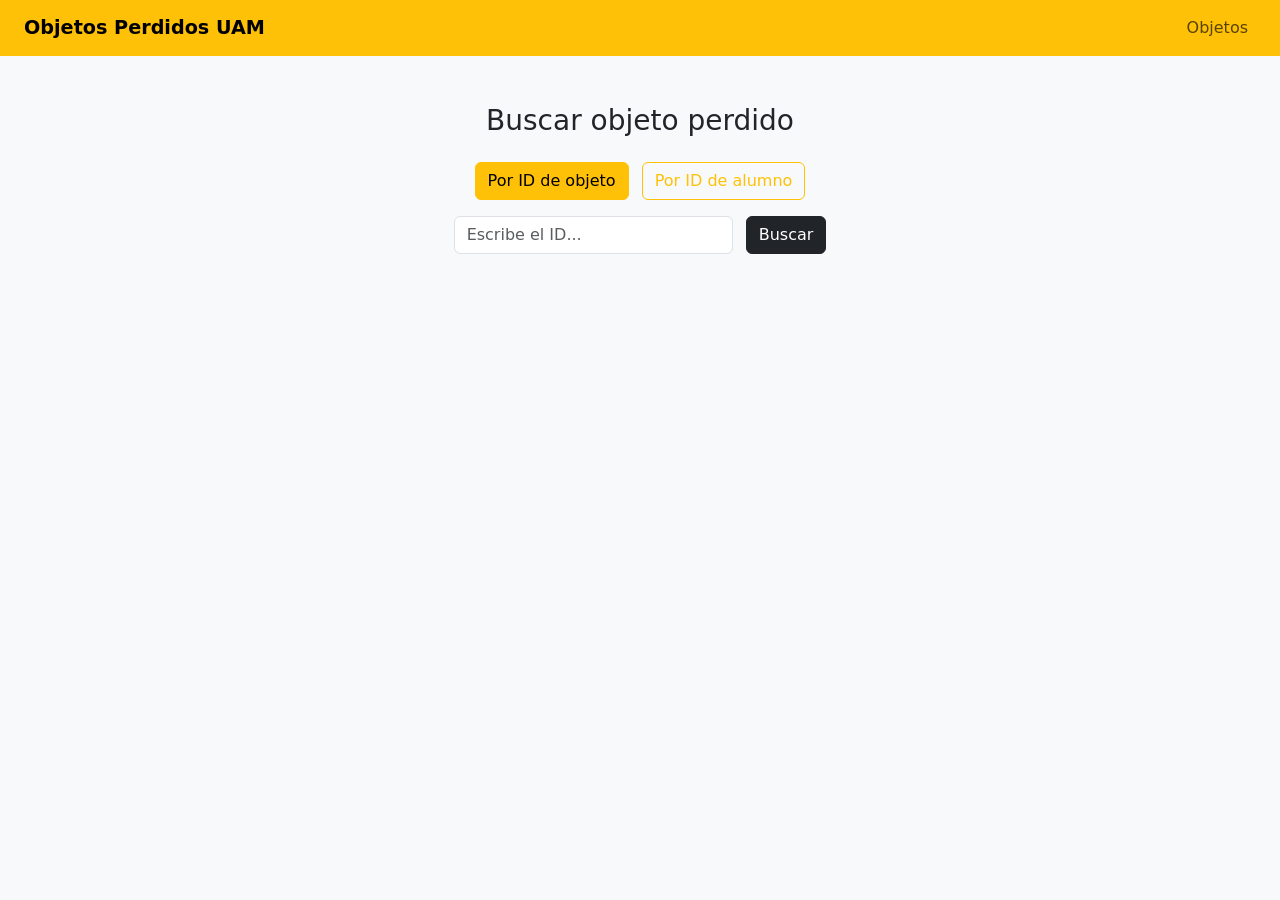
==== alumnos/src/main/resources/static/Index.html @ e8bd0428 "pagina html avance proyecto" ====
<!DOCTYPE html>
<html lang="es">
<head>
    <meta charset="UTF-8">
    <meta name="viewport" content="width=device-width, initial-scale=1.0">
    <title>Objetos Perdidos — UAM</title>
    <link href="https://cdn.jsdelivr.net/npm/bootstrap@5.3.8/dist/css/bootstrap.min.css" rel="stylesheet">
    <link rel="stylesheet" href="css/main.css">
</head>
<body>

<nav class="navbar navbar-expand-lg bg-warning">
    <div class="container-fluid px-4">
        <a class="navbar-brand fw-bold" href="#"> Objetos Perdidos UAM</a>
        <div class="navbar-nav ms-auto">
            <a class="nav-link" href="#">Objetos</a>

        </div>
    </div>
</nav>

<div class="container mt-5">
    <h3 class="text-center mb-4">Buscar objeto perdido</h3>

    <div class="text-center mb-3">
        <button class="btn btn-warning me-2" onclick="setSearchMode('objeto')">Por ID de objeto</button>
        <button class="btn btn-outline-warning" onclick="setSearchMode('alumno')">Por ID de alumno</button>
    </div>

    <div class="text-center mb-4">
        <input id="searchInput" type="number" class="form-control d-inline w-25" placeholder="Escribe el ID...">
        <button class="btn btn-dark ms-2" onclick="buscar()">Buscar</button>
    </div>
</div>

<!-- RESULTADO OBJETO INDIVIDUAL -->
<div id="resultado" style="display:none;">
    <div class="container">

        <div id="cardObjeto" style="display:none;">
            <div class="row justify-content-center">
                <div class="col-md-6">
                    <div class="card mb-4">
                        <img id="objImagen" src="assets/imagen.jpg" class="card-img-top"
                             style="height:250px; object-fit:cover;"
                             onerror="this.src='assets/imagen.jpg'">
                        <div class="card-body">
                            <h5 class="card-title" id="objDescripcion"></h5>
                            <p><strong>ID:</strong> <span id="objId"></span></p>
                            <p><strong>Fecha:</strong> <span id="objFecha"></span></p>
                            <p><strong>Estado:</strong> <span id="estadoBadge" class="badge"></span></p>
                            <p><strong>Reportado por:</strong> <span id="objAlumno"></span></p>
                            <p><strong>Carrera:</strong> <span id="objCarrera"></span></p>
                            <p><strong>Email:</strong> <span id="objEmail"></span></p>
                        </div>
                    </div>
                </div>
            </div>
        </div>

        <div id="listaObjetos" style="display:none;">
            <h5 class="text-center mb-3">Objetos reportados por este alumno</h5>
            <div id="listaContainer" class="row justify-content-center"></div>
        </div>

        <div id="errorMsg" class="text-center" style="display:none;">
            <p class="text-danger mt-3">No se encontró ningún resultado con ese ID.</p>
        </div>

    </div>
</div>

<script src="https://cdn.jsdelivr.net/npm/bootstrap@5.3.8/dist/js/bootstrap.bundle.min.js"></script>
<script src="js/main.js"></script>
</body>
</html>
---- alumnos/src/main/resources/static/css/main.css ----
body {
    background-color: #f8f9fa;
}

.navbar-brand {
    font-size: 1.2rem;
}
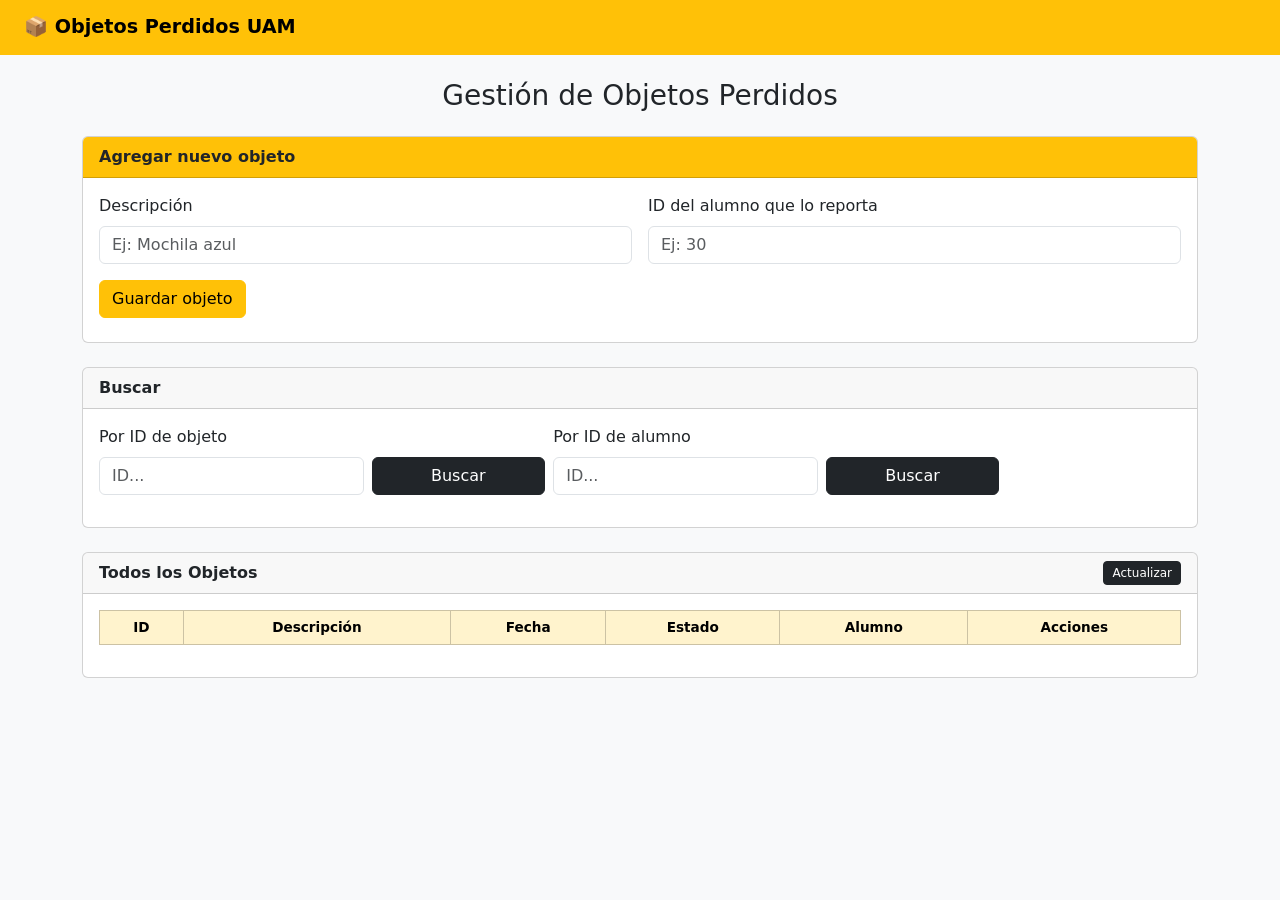
==== commit 3a6b0dd4: "pagina html 2" ====
--- a/alumnos/src/main/resources/static/Index.html
+++ b/alumnos/src/main/resources/static/Index.html
@@ -3,7 +3,7 @@
 <head>
     <meta charset="UTF-8">
     <meta name="viewport" content="width=device-width, initial-scale=1.0">
-    <title>Objetos Perdidos — UAM</title>
+    <title>Objetos Perdidos UAM</title>
     <link href="https://cdn.jsdelivr.net/npm/bootstrap@5.3.8/dist/css/bootstrap.min.css" rel="stylesheet">
     <link rel="stylesheet" href="css/main.css">
 </head>
@@ -11,66 +11,118 @@
 
 <nav class="navbar navbar-expand-lg bg-warning">
     <div class="container-fluid px-4">
-        <a class="navbar-brand fw-bold" href="#"> Objetos Perdidos UAM</a>
-        <div class="navbar-nav ms-auto">
-            <a class="nav-link" href="#">Objetos</a>
-
-        </div>
+        <a class="navbar-brand fw-bold" href="#">📦 Objetos Perdidos UAM</a>
     </div>
 </nav>
 
-<div class="container mt-5">
-    <h3 class="text-center mb-4">Buscar objeto perdido</h3>
+<div class="container mt-4">
+    <h3 class="text-center mb-4">Gestión de Objetos Perdidos</h3>
 
-    <div class="text-center mb-3">
-        <button class="btn btn-warning me-2" onclick="setSearchMode('objeto')">Por ID de objeto</button>
-        <button class="btn btn-outline-warning" onclick="setSearchMode('alumno')">Por ID de alumno</button>
+    <!-- AGREGAR -->
+    <div class="card mb-4">
+        <div class="card-header bg-warning fw-bold">Agregar nuevo objeto</div>
+        <div class="card-body">
+            <div class="row g-3">
+                <div class="col-md-6">
+                    <label class="form-label">Descripción</label>
+                    <input type="text" id="inputDescripcion" class="form-control" placeholder="Ej: Mochila azul">
+                </div>
+                <div class="col-md-6">
+                    <label class="form-label">ID del alumno que lo reporta</label>
+                    <input type="number" id="inputAlumno" class="form-control" placeholder="Ej: 30">
+                </div>
+            </div>
+            <div class="mt-3">
+                <button class="btn btn-warning" onclick="guardarObjeto()">Guardar objeto</button>
+            </div>
+            <div id="mensajeGuardar" class="mt-2"></div>
+        </div>
     </div>
 
-    <div class="text-center mb-4">
-        <input id="searchInput" type="number" class="form-control d-inline w-25" placeholder="Escribe el ID...">
-        <button class="btn btn-dark ms-2" onclick="buscar()">Buscar</button>
+    <!-- BUSCAR -->
+    <div class="card mb-4">
+        <div class="card-header fw-bold">Buscar</div>
+        <div class="card-body">
+            <div class="row g-2 align-items-end">
+                <div class="col-md-3">
+                    <label class="form-label">Por ID de objeto</label>
+                    <input type="number" id="inputBuscarObjeto" class="form-control" placeholder="ID...">
+                </div>
+                <div class="col-md-2">
+                    <button class="btn btn-dark w-100" onclick="buscarPorId()">Buscar</button>
+                </div>
+                <div class="col-md-3">
+                    <label class="form-label">Por ID de alumno</label>
+                    <input type="number" id="inputBuscarAlumno" class="form-control" placeholder="ID...">
+                </div>
+                <div class="col-md-2">
+                    <button class="btn btn-dark w-100" onclick="buscarPorAlumno()">Buscar</button>
+                </div>
+            </div>
+            <div id="resultadoBusqueda" class="mt-3"></div>
+        </div>
     </div>
+
+    <!-- TABLA -->
+    <div class="card mb-4">
+        <div class="card-header fw-bold d-flex justify-content-between align-items-center">
+            Todos los Objetos
+            <button class="btn btn-sm btn-dark" onclick="cargarTodos()">Actualizar</button>
+        </div>
+        <div class="card-body">
+            <div class="table-responsive">
+                <table class="table table-bordered table-hover text-center align-middle">
+                    <thead class="table-warning">
+                    <tr>
+                        <th>ID</th>
+                        <th>Descripción</th>
+                        <th>Fecha</th>
+                        <th>Estado</th>
+                        <th>Alumno</th>
+                        <th>Acciones</th>
+                    </tr>
+                    </thead>
+                    <tbody id="tablaObjetos"></tbody>
+                </table>
+            </div>
+        </div>
+    </div>
+
 </div>
 
-<!-- RESULTADO OBJETO INDIVIDUAL -->
-<div id="resultado" style="display:none;">
-    <div class="container">
-
-        <div id="cardObjeto" style="display:none;">
-            <div class="row justify-content-center">
-                <div class="col-md-6">
-                    <div class="card mb-4">
-                        <img id="objImagen" src="assets/imagen.jpg" class="card-img-top"
-                             style="height:250px; object-fit:cover;"
-                             onerror="this.src='assets/imagen.jpg'">
-                        <div class="card-body">
-                            <h5 class="card-title" id="objDescripcion"></h5>
-                            <p><strong>ID:</strong> <span id="objId"></span></p>
-                            <p><strong>Fecha:</strong> <span id="objFecha"></span></p>
-                            <p><strong>Estado:</strong> <span id="estadoBadge" class="badge"></span></p>
-                            <p><strong>Reportado por:</strong> <span id="objAlumno"></span></p>
-                            <p><strong>Carrera:</strong> <span id="objCarrera"></span></p>
-                            <p><strong>Email:</strong> <span id="objEmail"></span></p>
-                        </div>
-                    </div>
+<!-- MODAL EDITAR -->
+<div class="modal fade" id="modalEditar" tabindex="-1">
+    <div class="modal-dialog">
+        <div class="modal-content">
+            <div class="modal-header bg-warning">
+                <h5 class="modal-title fw-bold">Editar Objeto</h5>
+                <button type="button" class="btn-close" data-bs-dismiss="modal"></button>
+            </div>
+            <div class="modal-body">
+                <input type="hidden" id="editId">
+                <div class="mb-3">
+                    <label class="form-label">Descripción</label>
+                    <input type="text" id="editDescripcion" class="form-control">
                 </div>
+                <div class="mb-3">
+                    <label class="form-label">Estado</label>
+                    <select id="editEstado" class="form-select">
+                        <option value="PERDIDO">PERDIDO</option>
+                        <option value="ENCONTRADO">ENCONTRADO</option>
+                    </select>
+                </div>
+                <div id="mensajeEditar"></div>
+            </div>
+            <div class="modal-footer">
+                <button class="btn btn-secondary" data-bs-dismiss="modal">Cancelar</button>
+                <button class="btn btn-warning" onclick="guardarEdicion()">Guardar Cambios</button>
             </div>
         </div>
-
-        <div id="listaObjetos" style="display:none;">
-            <h5 class="text-center mb-3">Objetos reportados por este alumno</h5>
-            <div id="listaContainer" class="row justify-content-center"></div>
-        </div>
-
-        <div id="errorMsg" class="text-center" style="display:none;">
-            <p class="text-danger mt-3">No se encontró ningún resultado con ese ID.</p>
-        </div>
-
     </div>
 </div>
 
 <script src="https://cdn.jsdelivr.net/npm/bootstrap@5.3.8/dist/js/bootstrap.bundle.min.js"></script>
 <script src="js/main.js"></script>
+<script>cargarTodos();</script>
 </body>
 </html>
--- a/alumnos/src/main/resources/static/css/main.css
+++ b/alumnos/src/main/resources/static/css/main.css
@@ -4,4 +4,18 @@
 
 .navbar-brand {
     font-size: 1.2rem;
+}
+
+.table {
+    font-size: 0.85rem;
+}
+
+.table td, .table th {
+    padding: 6px 8px;
+    vertical-align: middle;
+}
+
+.btn-sm {
+    font-size: 0.75rem;
+    padding: 2px 8px;
 }
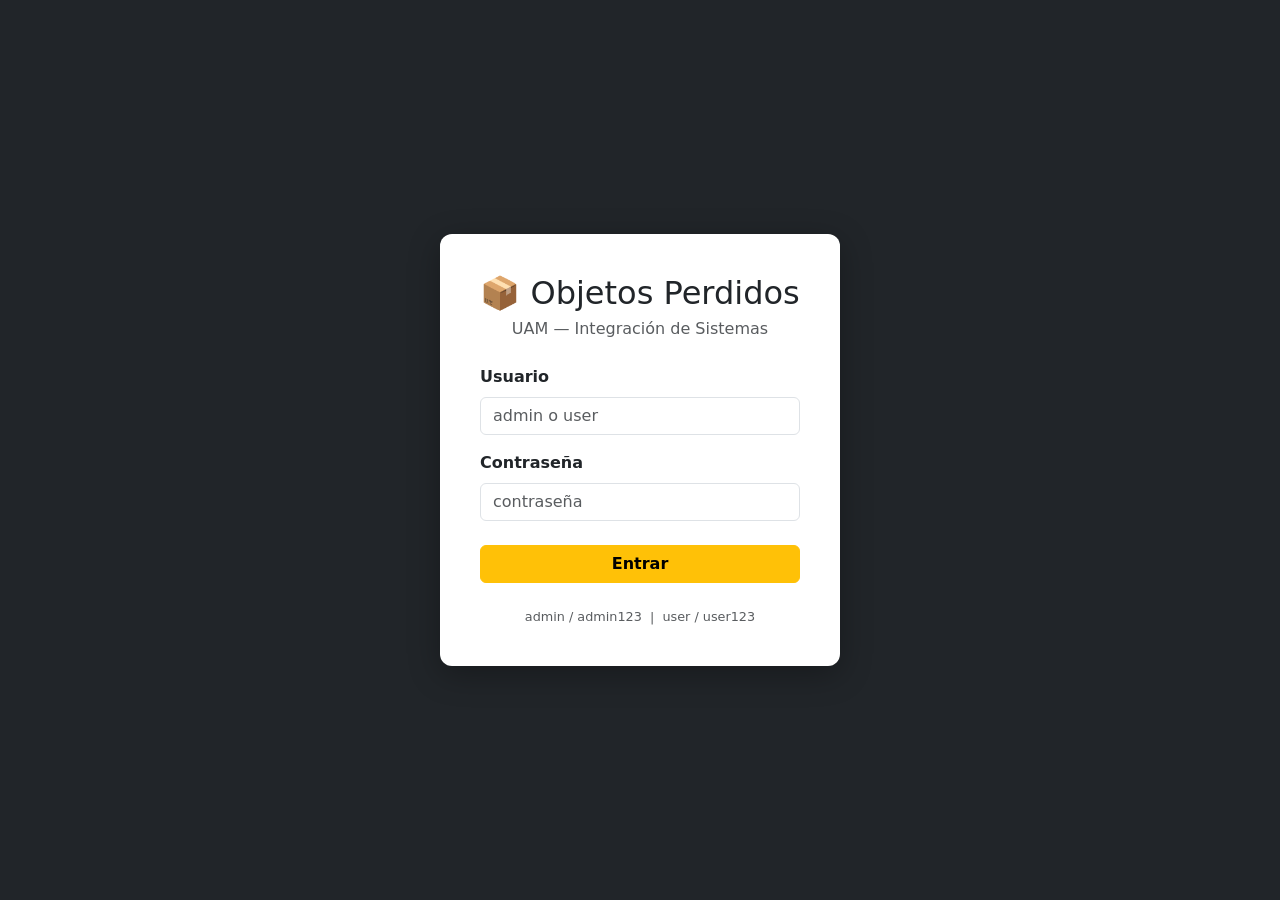
==== commit 56981d42: "Configuracion para Railway" ====
--- a/alumnos/src/main/resources/static/Index.html
+++ b/alumnos/src/main/resources/static/Index.html
@@ -9,82 +9,192 @@
 </head>
 <body>
 
-<nav class="navbar navbar-expand-lg bg-warning">
-    <div class="container-fluid px-4">
-        <a class="navbar-brand fw-bold" href="#">📦 Objetos Perdidos UAM</a>
-    </div>
-</nav>
-
-<div class="container mt-4">
-    <h3 class="text-center mb-4">Gestión de Objetos Perdidos</h3>
-
-    <!-- AGREGAR -->
-    <div class="card mb-4">
-        <div class="card-header bg-warning fw-bold">Agregar nuevo objeto</div>
-        <div class="card-body">
-            <div class="row g-3">
+<!-- ===== LOGIN ===== -->
+<div id="loginPage">
+    <div class="login-box">
+        <h2 class="text-center mb-1">📦 Objetos Perdidos</h2>
+        <p class="text-center text-muted mb-4">UAM — Integración de Sistemas</p>
+        <div class="mb-3">
+            <label class="form-label fw-bold">Usuario</label>
+            <input type="text" id="loginUser" class="form-control" placeholder="admin o user">
+        </div>
+        <div class="mb-4">
+            <label class="form-label fw-bold">Contraseña</label>
+            <input type="password" id="loginPass" class="form-control" placeholder="contraseña">
+        </div>
+        <button class="btn btn-warning w-100 fw-bold" onclick="login()">Entrar</button>
+        <div id="loginError" class="text-danger text-center mt-3" style="display:none;">
+            Usuario o contraseña incorrectos.
+        </div>
+        <div class="text-muted text-center mt-4" style="font-size:0.8rem;">
+            admin / admin123 &nbsp;|&nbsp; user / user123
+        </div>
+    </div>
+</div>
+
+<!-- ===== DASHBOARD ===== -->
+<div id="dashboard" style="display:none;">
+
+    <!-- NAVBAR -->
+    <nav class="navbar navbar-expand-lg bg-warning">
+        <div class="container-fluid px-4">
+            <a class="navbar-brand fw-bold" href="#">📦 Objetos Perdidos UAM</a>
+            <div class="navbar-nav ms-auto d-flex flex-row align-items-center gap-3">
+                <button class="btn btn-sm btn-outline-dark" onclick="showSection('objetos')" id="btnObjetos">Objetos</button>
+                <button class="btn btn-sm btn-outline-dark" onclick="showSection('apis')" id="btnApis">🌍 APIs Externas</button>
+                <span id="userBadge" class="badge bg-dark"></span>
+                <button class="btn btn-sm btn-dark" onclick="logout()">Salir</button>
+            </div>
+        </div>
+    </nav>
+
+    <!-- SECCIÓN OBJETOS -->
+    <div id="sectionObjetos" class="container mt-4">
+        <h3 class="text-center mb-4">Gestión de Objetos Perdidos</h3>
+
+        <!-- AGREGAR — solo admin -->
+        <div id="formAgregar" class="card mb-4">
+            <div class="card-header bg-warning fw-bold">Agregar nuevo objeto</div>
+            <div class="card-body">
+                <div class="row g-3">
+                    <div class="col-md-6">
+                        <label class="form-label">Descripción</label>
+                        <input type="text" id="inputDescripcion" class="form-control" placeholder="Ej: Mochila azul">
+                    </div>
+                    <div class="col-md-6">
+                        <label class="form-label">ID del alumno que lo reporta</label>
+                        <input type="number" id="inputAlumno" class="form-control" placeholder="Ej: 30">
+                    </div>
+                </div>
+                <div class="mt-3">
+                    <button class="btn btn-warning" onclick="guardarObjeto()">Guardar objeto</button>
+                </div>
+                <div id="mensajeGuardar" class="mt-2"></div>
+            </div>
+        </div>
+
+        <!-- BUSCAR -->
+        <div class="card mb-4">
+            <div class="card-header fw-bold">Buscar</div>
+            <div class="card-body">
+                <div class="row g-2 align-items-end">
+                    <div class="col-md-3">
+                        <label class="form-label">Por ID de objeto</label>
+                        <input type="number" id="inputBuscarObjeto" class="form-control" placeholder="ID...">
+                    </div>
+                    <div class="col-md-2">
+                        <button class="btn btn-dark w-100" onclick="buscarPorId()">Buscar</button>
+                    </div>
+                    <div class="col-md-3">
+                        <label class="form-label">Por ID de alumno</label>
+                        <input type="number" id="inputBuscarAlumno" class="form-control" placeholder="ID...">
+                    </div>
+                    <div class="col-md-2">
+                        <button class="btn btn-dark w-100" onclick="buscarPorAlumno()">Buscar</button>
+                    </div>
+                </div>
+                <div id="resultadoBusqueda" class="mt-3"></div>
+            </div>
+        </div>
+
+        <!-- TABLA -->
+        <div class="card mb-4">
+            <div class="card-header fw-bold d-flex justify-content-between align-items-center">
+                Todos los Objetos
+                <button class="btn btn-sm btn-dark" onclick="cargarTodos()">Actualizar</button>
+            </div>
+            <div class="card-body">
+                <div class="table-responsive">
+                    <table class="table table-bordered table-hover text-center align-middle">
+                        <thead class="table-warning">
+                        <tr>
+                            <th>ID</th>
+                            <th>Descripción</th>
+                            <th>Fecha</th>
+                            <th>Estado</th>
+                            <th>Alumno</th>
+                            <th id="thAcciones">Acciones</th>
+                        </tr>
+                        </thead>
+                        <tbody id="tablaObjetos"></tbody>
+                    </table>
+                </div>
+            </div>
+        </div>
+    </div>
+
+    <!-- SECCIÓN APIs EXTERNAS -->
+    <div id="sectionApis" class="container mt-4" style="display:none;">
+        <h3 class="text-center mb-4">🌍 APIs Externas — Info de Países</h3>
+
+        <div class="card mb-4">
+            <div class="card-header bg-warning fw-bold">Buscar país</div>
+            <div class="card-body text-center">
+                <input id="inputPais" type="text" class="form-control d-inline w-25" placeholder="Ej: mexico, france, japan...">
+                <button class="btn btn-warning ms-2" onclick="buscarPais()">Buscar</button>
+                <div id="errorPais" class="text-danger mt-2" style="display:none;">No se encontró información para ese país.</div>
+            </div>
+        </div>
+
+        <div id="resultadoPais" style="display:none;">
+
+            <!-- Info general + bandera -->
+            <div class="row mb-4">
+                <div class="col-md-3 text-center">
+                    <img id="bandera" src="" alt="Bandera" class="img-fluid border shadow" style="max-height:130px;">
+                    <h5 id="nombrePais" class="mt-2 fw-bold"></h5>
+                    <span id="moneda" class="badge bg-warning text-dark"></span>
+                </div>
+                <div class="col-md-9">
+                    <div class="card h-100">
+                        <div class="card-header bg-warning fw-bold">Información General</div>
+                        <div class="card-body">
+                            <table class="table table-bordered mb-0">
+                                <tbody>
+                                <tr><th>Capital</th><td id="capital"></td></tr>
+                                <tr><th>Región</th><td id="region"></td></tr>
+                                <tr><th>Área</th><td id="area"></td></tr>
+                                <tr><th>Coordenadas</th><td id="coordenadas"></td></tr>
+                                <tr><th>Mapa</th><td><a id="mapaUrl" href="#" target="_blank">Ver en OpenStreetMap 🗺️</a></td></tr>
+                                </tbody>
+                            </table>
+                        </div>
+                    </div>
+                </div>
+            </div>
+
+            <!-- Clima y economía -->
+            <div class="row mb-4">
                 <div class="col-md-6">
-                    <label class="form-label">Descripción</label>
-                    <input type="text" id="inputDescripcion" class="form-control" placeholder="Ej: Mochila azul">
+                    <div class="card h-100">
+                        <div class="card-header bg-info text-white fw-bold">🌤 Clima actual</div>
+                        <div class="card-body">
+                            <table class="table table-bordered mb-0">
+                                <tbody>
+                                <tr><th>Temperatura</th><td id="temperatura"></td></tr>
+                                <tr><th>Humedad</th><td id="humedad"></td></tr>
+                                <tr><th>Condición</th><td id="clima"></td></tr>
+                                </tbody>
+                            </table>
+                        </div>
+                    </div>
                 </div>
                 <div class="col-md-6">
-                    <label class="form-label">ID del alumno que lo reporta</label>
-                    <input type="number" id="inputAlumno" class="form-control" placeholder="Ej: 30">
-                </div>
-            </div>
-            <div class="mt-3">
-                <button class="btn btn-warning" onclick="guardarObjeto()">Guardar objeto</button>
-            </div>
-            <div id="mensajeGuardar" class="mt-2"></div>
-        </div>
-    </div>
-
-    <!-- BUSCAR -->
-    <div class="card mb-4">
-        <div class="card-header fw-bold">Buscar</div>
-        <div class="card-body">
-            <div class="row g-2 align-items-end">
-                <div class="col-md-3">
-                    <label class="form-label">Por ID de objeto</label>
-                    <input type="number" id="inputBuscarObjeto" class="form-control" placeholder="ID...">
-                </div>
-                <div class="col-md-2">
-                    <button class="btn btn-dark w-100" onclick="buscarPorId()">Buscar</button>
-                </div>
-                <div class="col-md-3">
-                    <label class="form-label">Por ID de alumno</label>
-                    <input type="number" id="inputBuscarAlumno" class="form-control" placeholder="ID...">
-                </div>
-                <div class="col-md-2">
-                    <button class="btn btn-dark w-100" onclick="buscarPorAlumno()">Buscar</button>
-                </div>
-            </div>
-            <div id="resultadoBusqueda" class="mt-3"></div>
-        </div>
-    </div>
-
-    <!-- TABLA -->
-    <div class="card mb-4">
-        <div class="card-header fw-bold d-flex justify-content-between align-items-center">
-            Todos los Objetos
-            <button class="btn btn-sm btn-dark" onclick="cargarTodos()">Actualizar</button>
-        </div>
-        <div class="card-body">
-            <div class="table-responsive">
-                <table class="table table-bordered table-hover text-center align-middle">
-                    <thead class="table-warning">
-                    <tr>
-                        <th>ID</th>
-                        <th>Descripción</th>
-                        <th>Fecha</th>
-                        <th>Estado</th>
-                        <th>Alumno</th>
-                        <th>Acciones</th>
-                    </tr>
-                    </thead>
-                    <tbody id="tablaObjetos"></tbody>
-                </table>
-            </div>
+                    <div class="card h-100">
+                        <div class="card-header bg-success text-white fw-bold">💰 Economía</div>
+                        <div class="card-body">
+                            <table class="table table-bordered mb-0">
+                                <tbody>
+                                <tr><th>1 USD en MXN</th><td id="dolarEnMxn"></td></tr>
+                                <tr><th>Bitcoin en USD</th><td id="bitcoinEnUsd"></td></tr>
+                                <tr><th>Bitcoin en MXN</th><td id="bitcoinEnMxn"></td></tr>
+                                </tbody>
+                            </table>
+                        </div>
+                    </div>
+                </div>
+            </div>
+
         </div>
     </div>
 
@@ -123,6 +233,5 @@
 
 <script src="https://cdn.jsdelivr.net/npm/bootstrap@5.3.8/dist/js/bootstrap.bundle.min.js"></script>
 <script src="js/main.js"></script>
-<script>cargarTodos();</script>
 </body>
 </html>
--- a/alumnos/src/main/resources/static/css/main.css
+++ b/alumnos/src/main/resources/static/css/main.css
@@ -2,13 +2,27 @@
     background-color: #f8f9fa;
 }
 
-.navbar-brand {
-    font-size: 1.2rem;
+/* LOGIN */
+#loginPage {
+    min-height: 100vh;
+    display: flex;
+    align-items: center;
+    justify-content: center;
+    background: #212529;
 }
 
-.table {
-    font-size: 0.85rem;
+.login-box {
+    background: white;
+    padding: 40px;
+    border-radius: 12px;
+    width: 100%;
+    max-width: 400px;
+    box-shadow: 0 8px 32px rgba(0,0,0,0.3);
 }
+
+.navbar-brand { font-size: 1.2rem; }
+
+.table { font-size: 0.85rem; }
 
 .table td, .table th {
     padding: 6px 8px;
